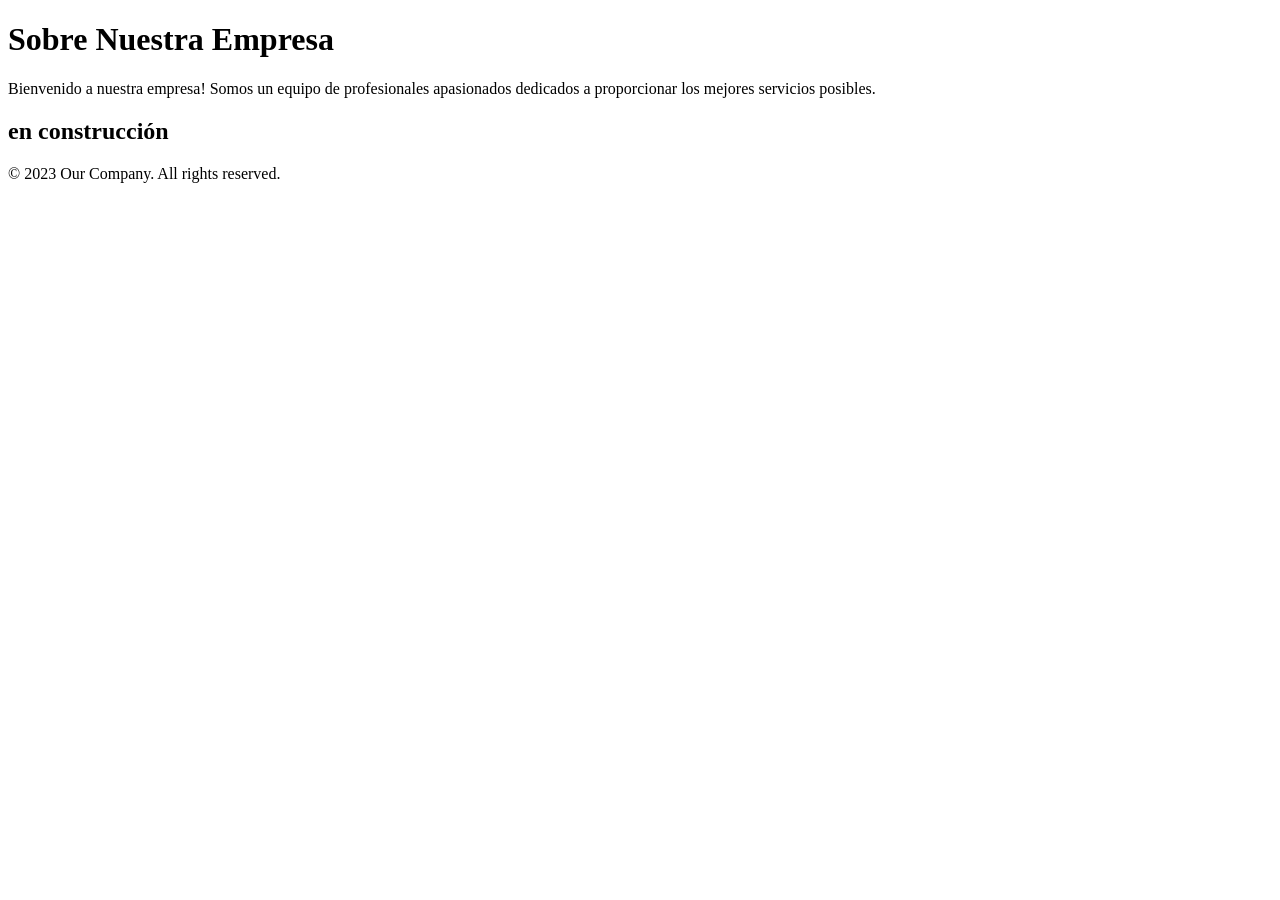
==== views/about.html @ 30501ff4 "feat: add views" ====
<!doctype html>
<html lang="en">
  <head>
    <meta charset="UTF-8" />
    <meta name="viewport" content="width=device-width, initial-scale=1.0" />
    <title>Sobre nosotros</title>
  </head>
  <body>
    <header>
      <h1>Sobre Nuestra Empresa</h1>
    </header>
    <main>
      <p>
        Bienvenido a nuestra empresa! Somos un equipo de profesionales
        apasionados dedicados a proporcionar los mejores servicios posibles.
      </p>
    </main>
    <h2>en construcción</h2>
    <footer>
      <p>&copy; 2023 Our Company. All rights reserved.</p>
    </footer>
  </body>
</html>
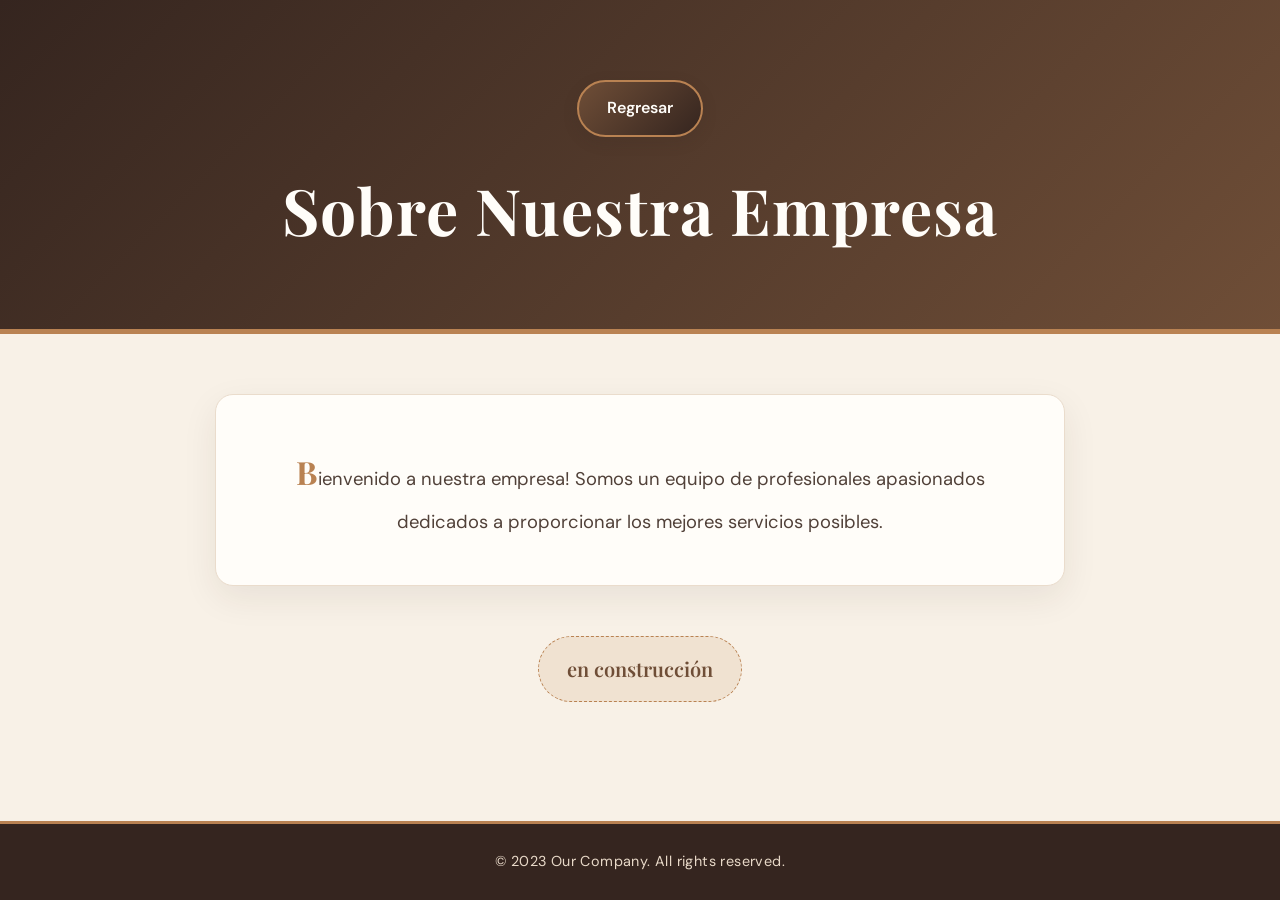
==== commit 669de714: "diseño view/about" ====
--- a/views/about.html
+++ b/views/about.html
@@ -3,10 +3,12 @@
   <head>
     <meta charset="UTF-8" />
     <meta name="viewport" content="width=device-width, initial-scale=1.0" />
+    <link rel="stylesheet" href="/views/about.css" />
     <title>Sobre nosotros</title>
   </head>
   <body>
     <header>
+      <a href="/" class="btn-inicio">Regresar</a>
       <h1>Sobre Nuestra Empresa</h1>
     </header>
     <main>
--- a/views/about.css
+++ b/views/about.css
@@ -0,0 +1,220 @@
+@import url("https://fonts.googleapis.com/css2?family=DM+Sans:wght@400;500;600;700&family=Playfair+Display:wght@500;600;700&display=swap");
+
+:root {
+  --cafe-oscuro: #35251f;
+  --cafe-medio: #6f4e37;
+  --caramelo: #b98252;
+  --crema: #f8f1e7;
+  --blanco: #fffdf9;
+  --texto: #514139;
+}
+
+* {
+  margin: 0;
+  padding: 0;
+  box-sizing: border-box;
+}
+
+html {
+  scroll-behavior: smooth;
+}
+
+body {
+  font-family: "DM Sans", sans-serif;
+  background-color: var(--crema);
+  color: var(--texto);
+  line-height: 1.8;
+  min-height: 100vh;
+  display: flex;
+  flex-direction: column;
+}
+
+header {
+  background: linear-gradient(135deg, #35251f, #6f4e37);
+  color: var(--blanco);
+  text-align: center;
+  padding: 80px 20px;
+  position: relative;
+  overflow: hidden;
+  border-bottom: 5px solid var(--caramelo);
+}
+.btn-inicio {
+  display: block;
+  width: fit-content;
+  margin: 0 auto 35px;
+  padding: 12px 28px;
+
+  background: linear-gradient(135deg, #6f4e37, #35251f);
+  color: #fffdf9;
+
+  font-family: "DM Sans", sans-serif;
+  font-size: 1rem;
+  font-weight: 600;
+  text-decoration: none;
+  text-align: center;
+
+  border: 2px solid #b98252;
+  border-radius: 50px;
+
+  box-shadow: 0 5px 15px rgba(53, 37, 31, 0.15);
+  transition: all 0.3s ease;
+}
+
+.btn-inicio:hover {
+  background: #b98252;
+  color: #35251f;
+  transform: translateY(-3px);
+  box-shadow: 0 8px 20px rgba(53, 37, 31, 0.2);
+}
+
+.btn-inicio:focus-visible {
+  outline: 3px solid #b98252;
+  outline-offset: 4px;
+}
+
+.btn-inicio:active {
+  transform: translateY(0);
+}
+
+header::before {
+  font-size: 48px;
+  margin-bottom: 12px;
+  animation: aparecer 1s ease;
+}
+
+header h1 {
+  font-family: "Playfair Display", Georgia, serif;
+  font-size: clamp(2.2rem, 5vw, 4rem);
+  font-weight: 700;
+  letter-spacing: 1px;
+  line-height: 1.2;
+  animation: aparecer 1s ease;
+}
+
+main {
+  width: min(90%, 850px);
+  margin: 60px auto 30px;
+  padding: 45px;
+  background-color: var(--blanco);
+  border-radius: 18px;
+  border: 1px solid #eadccc;
+  box-shadow: 0 12px 35px rgba(53, 37, 31, 0.08);
+  text-align: center;
+  animation: subir 0.8s ease;
+}
+
+main p {
+  font-size: 1.15rem;
+  line-height: 2;
+  color: var(--texto);
+}
+
+main p::first-letter {
+  color: var(--caramelo);
+  font-family: "Playfair Display", Georgia, serif;
+  font-size: 2rem;
+  font-weight: 700;
+}
+
+h2 {
+  width: fit-content;
+  max-width: 90%;
+  margin: 20px auto 60px;
+  padding: 14px 28px;
+  border: 1px dashed var(--caramelo);
+  border-radius: 50px;
+  background-color: #f0e2d1;
+  color: var(--cafe-medio);
+  font-family: "Playfair Display", Georgia, serif;
+  font-size: 1.25rem;
+  font-weight: 600;
+  text-align: center;
+  transition: all 0.3s ease;
+}
+
+h2::before {
+  color: var(--caramelo);
+}
+
+h2:hover {
+  background-color: var(--cafe-medio);
+  color: var(--blanco);
+  transform: translateY(-3px);
+  box-shadow: 0 6px 18px rgba(53, 37, 31, 0.15);
+}
+
+footer {
+  margin-top: auto;
+  padding: 25px 20px;
+  background-color: var(--cafe-oscuro);
+  color: #e8d9c8;
+  text-align: center;
+  border-top: 3px solid var(--caramelo);
+}
+
+footer p {
+  font-size: 0.9rem;
+  letter-spacing: 0.4px;
+}
+
+@keyframes aparecer {
+  from {
+    opacity: 0;
+    transform: translateY(15px);
+  }
+
+  to {
+    opacity: 1;
+    transform: translateY(0);
+  }
+}
+
+@keyframes subir {
+  from {
+    opacity: 0;
+    transform: translateY(25px);
+  }
+
+  to {
+    opacity: 1;
+    transform: translateY(0);
+  }
+}
+
+@media (max-width: 600px) {
+  header {
+    padding: 55px 18px;
+  }
+
+  header::before {
+    font-size: 38px;
+  }
+
+  main {
+    width: 90%;
+    margin: 35px auto 20px;
+    padding: 28px 22px;
+  }
+
+  main p {
+    font-size: 1rem;
+  }
+
+  h2 {
+    margin-bottom: 40px;
+    font-size: 1.1rem;
+  }
+
+  footer {
+    padding: 22px 15px;
+  }
+}
+@media (prefers-reduced-motion: reduce) {
+  *,
+  *::before,
+  *::after {
+    animation: none !important;
+    transition: none !important;
+    scroll-behavior: auto !important;
+  }
+}
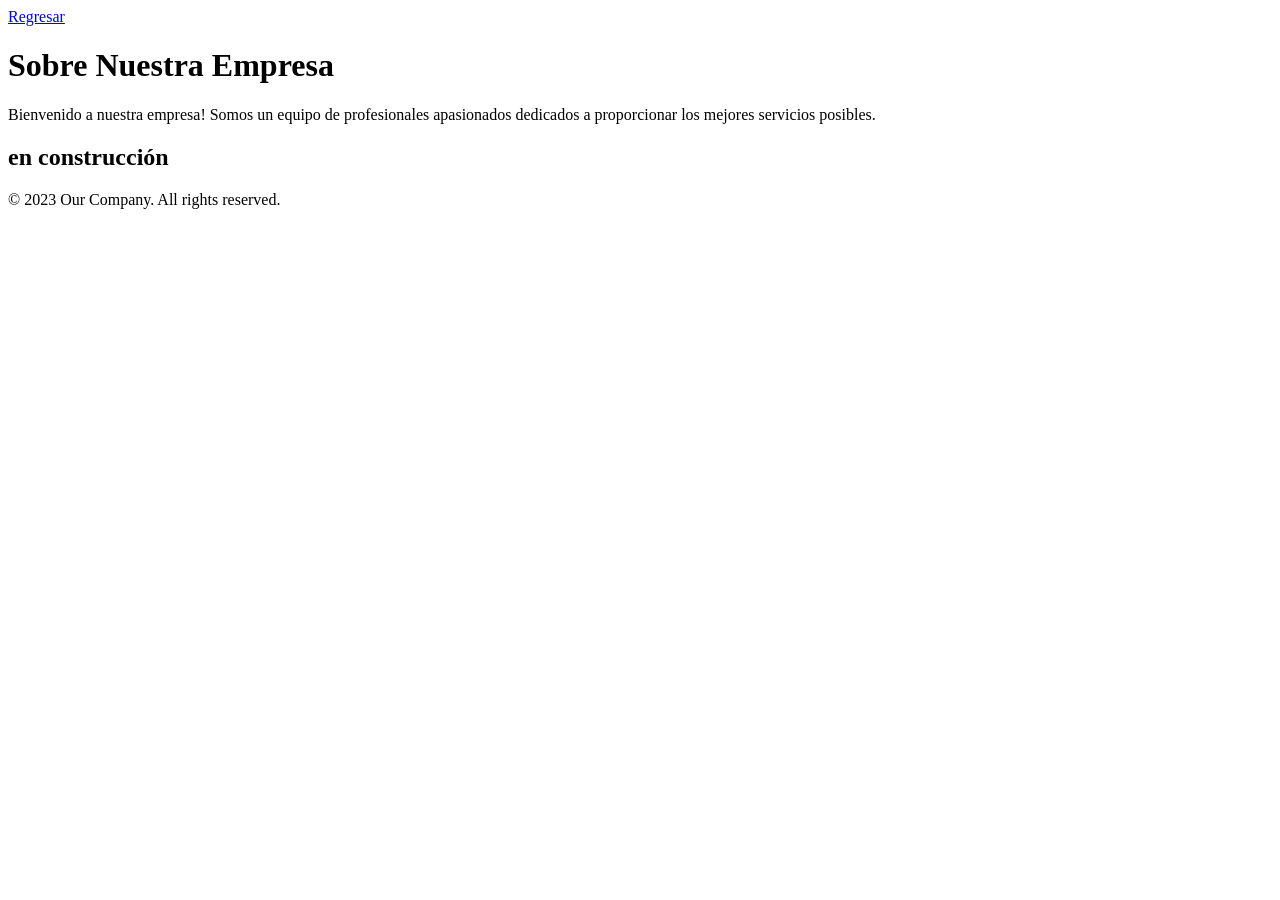
==== commit e8df8c8c: "test: rutas" ====
--- a/views/about.html
+++ b/views/about.html
@@ -3,12 +3,12 @@
   <head>
     <meta charset="UTF-8" />
     <meta name="viewport" content="width=device-width, initial-scale=1.0" />
-    <link rel="stylesheet" href="/views/about.css" />
+    <link rel="stylesheet" href="./views/about.css" />
     <title>Sobre nosotros</title>
   </head>
   <body>
     <header>
-      <a href="/" class="btn-inicio">Regresar</a>
+      <a href="./index.html" class="btn-inicio">Regresar</a>
       <h1>Sobre Nuestra Empresa</h1>
     </header>
     <main>
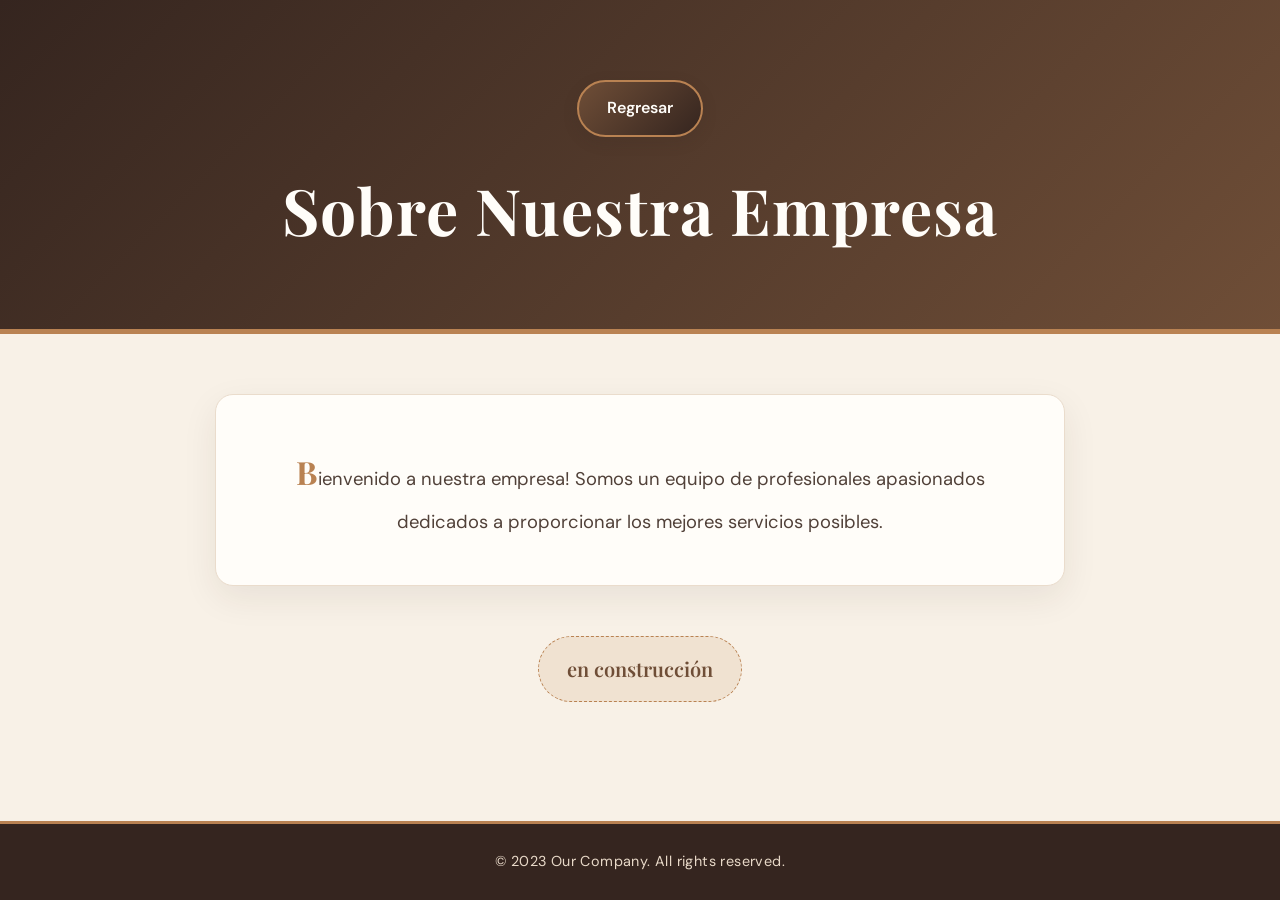
==== commit 9401c5cf: "test: ruta about" ====
--- a/views/about.html
+++ b/views/about.html
@@ -3,12 +3,12 @@
   <head>
     <meta charset="UTF-8" />
     <meta name="viewport" content="width=device-width, initial-scale=1.0" />
-    <link rel="stylesheet" href="./views/about.css" />
+    <link rel="stylesheet" href="/views/about.css" />
     <title>Sobre nosotros</title>
   </head>
   <body>
     <header>
-      <a href="./index.html" class="btn-inicio">Regresar</a>
+      <a href="/index.html" class="btn-inicio">Regresar</a>
       <h1>Sobre Nuestra Empresa</h1>
     </header>
     <main>
--- a/views/about.css
+++ b/views/about.css
@@ -0,0 +1,220 @@
+@import url("https://fonts.googleapis.com/css2?family=DM+Sans:wght@400;500;600;700&family=Playfair+Display:wght@500;600;700&display=swap");
+
+:root {
+  --cafe-oscuro: #35251f;
+  --cafe-medio: #6f4e37;
+  --caramelo: #b98252;
+  --crema: #f8f1e7;
+  --blanco: #fffdf9;
+  --texto: #514139;
+}
+
+* {
+  margin: 0;
+  padding: 0;
+  box-sizing: border-box;
+}
+
+html {
+  scroll-behavior: smooth;
+}
+
+body {
+  font-family: "DM Sans", sans-serif;
+  background-color: var(--crema);
+  color: var(--texto);
+  line-height: 1.8;
+  min-height: 100vh;
+  display: flex;
+  flex-direction: column;
+}
+
+header {
+  background: linear-gradient(135deg, #35251f, #6f4e37);
+  color: var(--blanco);
+  text-align: center;
+  padding: 80px 20px;
+  position: relative;
+  overflow: hidden;
+  border-bottom: 5px solid var(--caramelo);
+}
+.btn-inicio {
+  display: block;
+  width: fit-content;
+  margin: 0 auto 35px;
+  padding: 12px 28px;
+
+  background: linear-gradient(135deg, #6f4e37, #35251f);
+  color: #fffdf9;
+
+  font-family: "DM Sans", sans-serif;
+  font-size: 1rem;
+  font-weight: 600;
+  text-decoration: none;
+  text-align: center;
+
+  border: 2px solid #b98252;
+  border-radius: 50px;
+
+  box-shadow: 0 5px 15px rgba(53, 37, 31, 0.15);
+  transition: all 0.3s ease;
+}
+
+.btn-inicio:hover {
+  background: #b98252;
+  color: #35251f;
+  transform: translateY(-3px);
+  box-shadow: 0 8px 20px rgba(53, 37, 31, 0.2);
+}
+
+.btn-inicio:focus-visible {
+  outline: 3px solid #b98252;
+  outline-offset: 4px;
+}
+
+.btn-inicio:active {
+  transform: translateY(0);
+}
+
+header::before {
+  font-size: 48px;
+  margin-bottom: 12px;
+  animation: aparecer 1s ease;
+}
+
+header h1 {
+  font-family: "Playfair Display", Georgia, serif;
+  font-size: clamp(2.2rem, 5vw, 4rem);
+  font-weight: 700;
+  letter-spacing: 1px;
+  line-height: 1.2;
+  animation: aparecer 1s ease;
+}
+
+main {
+  width: min(90%, 850px);
+  margin: 60px auto 30px;
+  padding: 45px;
+  background-color: var(--blanco);
+  border-radius: 18px;
+  border: 1px solid #eadccc;
+  box-shadow: 0 12px 35px rgba(53, 37, 31, 0.08);
+  text-align: center;
+  animation: subir 0.8s ease;
+}
+
+main p {
+  font-size: 1.15rem;
+  line-height: 2;
+  color: var(--texto);
+}
+
+main p::first-letter {
+  color: var(--caramelo);
+  font-family: "Playfair Display", Georgia, serif;
+  font-size: 2rem;
+  font-weight: 700;
+}
+
+h2 {
+  width: fit-content;
+  max-width: 90%;
+  margin: 20px auto 60px;
+  padding: 14px 28px;
+  border: 1px dashed var(--caramelo);
+  border-radius: 50px;
+  background-color: #f0e2d1;
+  color: var(--cafe-medio);
+  font-family: "Playfair Display", Georgia, serif;
+  font-size: 1.25rem;
+  font-weight: 600;
+  text-align: center;
+  transition: all 0.3s ease;
+}
+
+h2::before {
+  color: var(--caramelo);
+}
+
+h2:hover {
+  background-color: var(--cafe-medio);
+  color: var(--blanco);
+  transform: translateY(-3px);
+  box-shadow: 0 6px 18px rgba(53, 37, 31, 0.15);
+}
+
+footer {
+  margin-top: auto;
+  padding: 25px 20px;
+  background-color: var(--cafe-oscuro);
+  color: #e8d9c8;
+  text-align: center;
+  border-top: 3px solid var(--caramelo);
+}
+
+footer p {
+  font-size: 0.9rem;
+  letter-spacing: 0.4px;
+}
+
+@keyframes aparecer {
+  from {
+    opacity: 0;
+    transform: translateY(15px);
+  }
+
+  to {
+    opacity: 1;
+    transform: translateY(0);
+  }
+}
+
+@keyframes subir {
+  from {
+    opacity: 0;
+    transform: translateY(25px);
+  }
+
+  to {
+    opacity: 1;
+    transform: translateY(0);
+  }
+}
+
+@media (max-width: 600px) {
+  header {
+    padding: 55px 18px;
+  }
+
+  header::before {
+    font-size: 38px;
+  }
+
+  main {
+    width: 90%;
+    margin: 35px auto 20px;
+    padding: 28px 22px;
+  }
+
+  main p {
+    font-size: 1rem;
+  }
+
+  h2 {
+    margin-bottom: 40px;
+    font-size: 1.1rem;
+  }
+
+  footer {
+    padding: 22px 15px;
+  }
+}
+@media (prefers-reduced-motion: reduce) {
+  *,
+  *::before,
+  *::after {
+    animation: none !important;
+    transition: none !important;
+    scroll-behavior: auto !important;
+  }
+}
